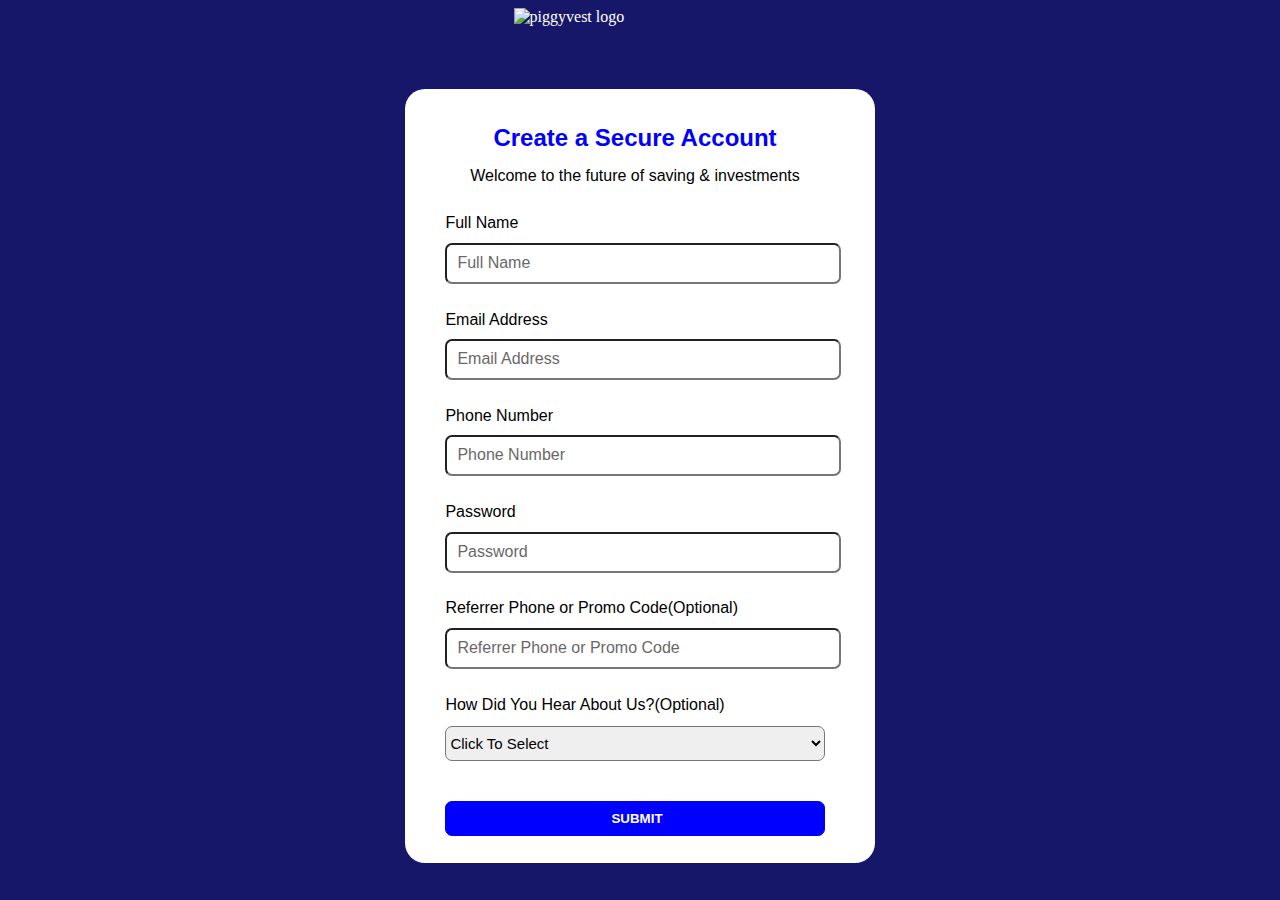
==== index.html @ 0d76f71a "Rename piggyvest.html to index.html" ====
<!DOCTYPE html>
<html lang="en">

<head>
    <meta charset="UTF-8">
    <meta name="viewport" content="width=device-width, initial-scale=1.0">
    <meta http-equiv="X-UA-Compatible" content="ie=edge">
    <link rel="stylesheet" href="piggyvest.css">
    <title>Document</title>
</head>

<body>
    <img src="https://storage.googleapis.com/piggybankservice.appspot.com/statics/piggy-png_1_.png" alt="piggyvest logo" class="center">
    <div class="container">
        <div class="top">
            <h2>Create a Secure Account</h2>
            <p>Welcome to the future of saving & investments</p>
        </div>
        <div class="form">
            <label for="fullName">Full Name</label> <br>
            <input type="text" placeholder="Full Name" name="fullName" id="fullName"><br>
            <label for="email"> Email Address</label><br>
            <input type="email" placeholder="Email Address" name="email" id="email"><br>
            <label for="phoneNumber">Phone Number</label><br>
            <input type="text" placeholder="Phone Number" name="phoneNumber" id="phoneNumber"><br>
            <label for="password">Password</label><br>
            <input type="password" placeholder="Password" name="password" id="password"><br>
            <label for="ref">Referrer Phone or Promo Code(Optional)</label><br>
            <input type="text" placeholder="Referrer Phone or Promo Code" name="ref" id="ref"><br>
            <label for="Hdyhau">How Did You Hear About Us?(Optional)</label> <br>
            <select name="Hdyhau" id="Hdyhau">
                <option value="click">Click To Select</option>
                <option value="Facebook">Facebook</option>
                <option value="Twitter">Twitter</option>
                <option value="Instagram">Instagram</option>
                <option value="friends">Friends/Family/Coworker Referral</option>
                <option value="googleSearch">Google search</option>
                <option value="googlPlaystore">Google playstore</option>
                <option value="onlineBlog">Online Blog</option>
                <option value="localNews">Local Newspaper</option>
                <option value="event">At an event</option>
            </select><br>
            <input type="submit" value="submit">
        </div>
    </div>
</body>

</html>
---- piggyvest.css ----
body {
    background-color: rgb(23, 23, 105);
}

.center {
    display: block;
    margin-left: auto;
    margin-right: auto;
    width: 20%;
}

.container {
    margin: 0 auto;
    /* width: 350px; */
    width: 30%;
    margin-top: 5%;
    background-color: white;
    padding-left: 40px;
    padding-right: 50px;
    padding-top: 20px;
    border-radius: 20px;
}

img {
    margin: 0 auto;
    color: white
}

h2 {
    font-family: 'Segoe UI', Tahoma, Geneva, Verdana, sans-serif;
    color: blue;
}

h1 {
    font-family: 'Segoe UI', Tahoma, Geneva, Verdana, sans-serif;
    text-align: center;
    color: white;
}

p {
    font-family: 'Segoe UI', Tahoma, Geneva, Verdana, sans-serif;
    font-size: 16px;
}

.top {
    line-height: 1.1em;
    text-align: center;
    margin-bottom: 30px;
}

label {
    font-family: UB, sans-serif;
}

input[type="submit"] {
    background-color: blue;
    border: 1px solid blue;
    text-transform: uppercase;
    font-weight: 600;
    color: white;
}

input[type="submit"]:hover {
    background-color: rgb(8, 8, 99);
    border: 1px solid rgb(3, 3, 97);
    font-weight: 800;
}


/* label br{
    margin-bottom: ;
} */

input {
    padding-left: 10px;
}

input,
select {
    margin-bottom: 2em;
    margin-top: 0.8em;
    width: 100%;
    height: 35px;
    border-radius: 7px;
}

select {
    /* padding: 8px; */
    font-family: 'Segoe UI', Tahoma, Geneva, Verdana, sans-serif;
    font-size: 15px;
}

::placeholder {
    color: rgb(54, 52, 52);
    ;
    opacity: 0.75;
    font-size: larger;
}
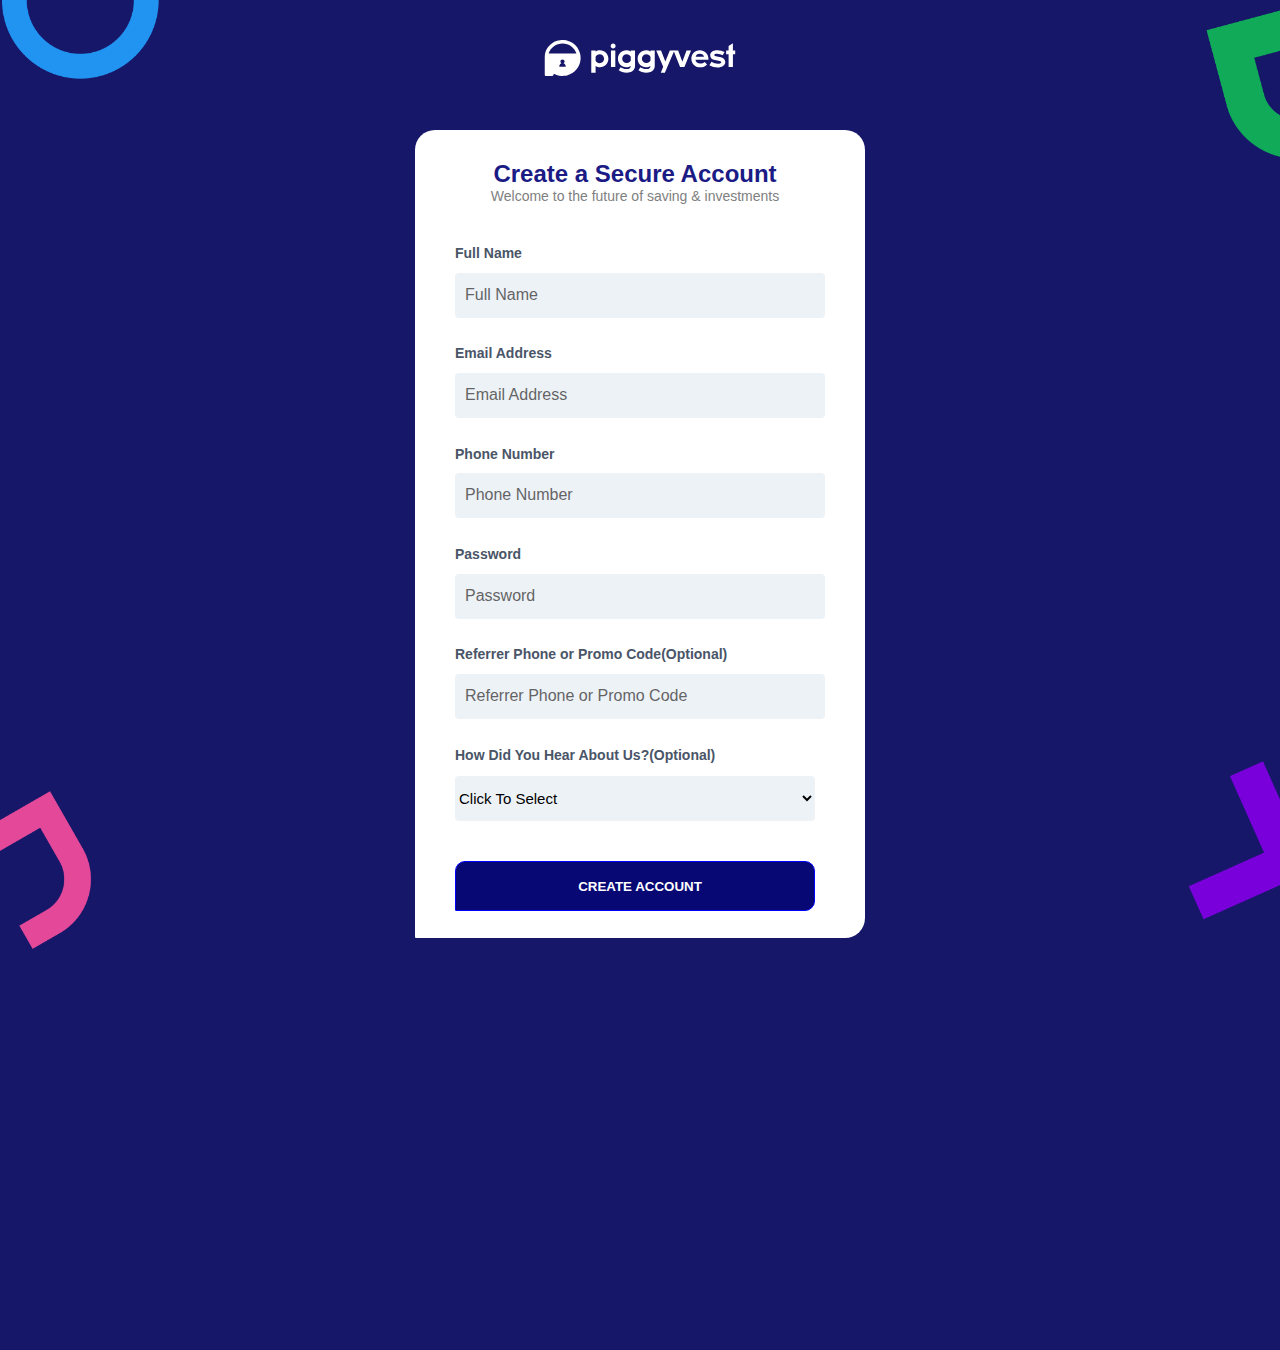
==== commit a469ba7b: "second commit" ====
--- a/index.html
+++ b/index.html
@@ -9,9 +9,42 @@
     <title>Document</title>
 </head>
 
-<body>
-    <img src="https://storage.googleapis.com/piggybankservice.appspot.com/statics/piggy-png_1_.png" alt="piggyvest logo" class="center">
+<body>   
+    <div class="wrapper">
+        <div class="leftpic"></div>
+    <!-- <img src="./image/2.png" class="rightpic" alt=""> -->
+    <div class="logo">
+        <svg class="logo" width="191" height="36" viewBox="0 0 191 36" fill="none" xmlns="http://www.w3.org/2000/svg">
+        <g clip-path="url(#clip0)">
+            <path d="M51.0956 25.9872V32.828H46.7771V10.5095H51.0956V11.5796C52.2803 10.8153 53.8089 10.2802 55.414 10.2802C60.3057 10.2802 63.8981 14.1783 63.8981 18.8025C63.8981 23.3885 60.344 27.3248 55.414 27.3248C53.7707 27.2866 52.2803 26.7898 51.0956 25.9872ZM51.0956 16.7388V20.6751C51.8217 22.2038 53.3121 23.1974 55.0701 23.1974C57.5924 23.1974 59.5796 21.2484 59.5796 18.7643C59.5796 16.242 57.6306 14.3312 55.1083 14.3312C53.3503 14.3694 51.8599 15.2866 51.0956 16.7388Z"
+                fill="white" />
+            <path d="M66.1912 5.99998C66.1912 4.58596 67.223 3.5159 68.5988 3.5159C69.9746 3.5159 71.1211 4.58596 71.1211 5.99998C71.1211 7.37577 69.9746 8.48405 68.5988 8.48405C67.223 8.48405 66.1912 7.37577 66.1912 5.99998ZM66.4587 10.5095H70.8154V27.0573H66.4587V10.5095Z"
+                fill="white" />
+            <path d="M73.4141 18.7261C73.4141 14.1783 76.9682 10.3184 81.8981 10.3184C83.5032 10.3184 84.9937 10.7388 86.2548 11.4267V10.5095H90.5351V26.1019C90.5351 30.4203 86.8281 32.7515 82.1657 32.7515C79.1083 32.7515 76.2039 31.8343 74.293 30.3439L76.0892 27.2866C77.6561 28.3566 79.8344 29.0445 82.1657 29.0445C85.1848 29.0445 86.102 27.8598 86.2548 25.9108C84.9555 26.7133 83.465 27.2101 81.9364 27.2101C76.93 27.1719 73.4141 23.5031 73.4141 18.7261ZM86.2548 20.5605V16.8535C85.5287 15.2866 83.9618 14.2547 82.2039 14.2547C79.6816 14.2547 77.6943 16.242 77.6943 18.6878C77.6943 21.2484 79.6434 23.0063 82.1657 23.0063C84.0383 23.0828 85.4905 22.1273 86.2548 20.5605Z"
+                fill="white" />
+            <path d="M93.1338 18.7261C93.1338 14.1783 96.6879 10.3184 101.618 10.3184C103.223 10.3184 104.713 10.7388 105.975 11.4267V10.5095H110.255V26.1019C110.255 30.4203 106.548 32.7515 101.885 32.7515C98.8281 32.7515 95.9236 31.8343 94.0128 30.3439L95.8089 27.2866C97.3758 28.3566 99.5542 29.0445 101.885 29.0445C104.904 29.0445 105.822 27.8598 105.975 25.9108C104.675 26.7133 103.185 27.2101 101.656 27.2101C96.6497 27.1719 93.1338 23.5031 93.1338 18.7261ZM105.975 20.5605V16.8535C105.248 15.2866 103.682 14.2547 101.924 14.2547C99.4013 14.2547 97.414 16.242 97.414 18.6878C97.414 21.2484 99.3631 23.0063 101.885 23.0063C103.72 23.0828 105.172 22.1273 105.975 20.5605Z"
+                fill="white" />
+            <path d="M116.522 10.5096L120.841 21.5541L125.312 10.5096H129.86L120.344 32.828H116.293L118.701 26.8662L111.745 10.5096H116.522Z" fill="white" />
+            <path d="M129.019 10.5096H133.643L137.847 21.6688L142.013 10.5096H146.561L139.911 27.0573H135.592L129.019 10.5096Z" fill="white" />
+            <path d="M146.866 18.6497C146.866 13.9873 150.191 10.1274 155.389 10.1274C160.204 10.1274 163.873 13.758 163.949 18.4968C163.987 18.879 163.987 19.2994 163.949 19.7198H150.955C151.07 22.051 153.325 23.5796 155.694 23.5796C157.681 23.5796 158.828 23.0446 160.204 21.8981L162.573 24.3822C160.662 26.3694 158.752 27.3249 155.732 27.3249C150.115 27.3631 146.866 23.1975 146.866 18.6497ZM151.185 16.7007H159.516C159.095 15.1338 157.605 13.7962 155.35 13.7962C152.752 13.7962 151.643 15.0956 151.185 16.7007Z"
+                fill="white" />
+            <path d="M164.904 25.2612L167.006 21.8217C168.879 23.0446 171.134 23.8089 173.427 23.8089C175.605 23.8089 176.713 23.2739 176.713 22.3185C176.713 21.707 176.178 21.2484 175.108 21.0191L170.56 20.0637C167.236 19.3376 165.707 17.7707 165.707 15.172C165.707 12.4204 168.038 10.1274 172.853 10.1274C175.758 10.1274 178.357 10.9682 180.115 12.0765L178.127 15.3631C176.675 14.5987 174.726 13.758 172.701 13.758C170.866 13.758 169.796 14.2166 169.796 15.0573C169.796 15.5924 170.178 15.9745 171.248 16.1656L175.07 16.8917C179.197 17.6943 180.803 19.5287 180.803 22.051C180.803 25.6433 177.21 27.5159 173.312 27.5159C170.14 27.4777 167.618 26.828 164.904 25.2612Z"
+                fill="white" />
+            <path d="M181.643 10.5095H184.089V5.96177L188.408 3.17197V10.5095H190.93V14.2548H188.408V27.0191H184.089V14.2548H181.643V10.5095Z" fill="white" />
+            <path d="M36.0382 16.6242C35.9618 15.5541 35.8089 14.5223 35.5414 13.4904C34.3185 8.94267 31.7197 5.38853 27.7834 2.82803C25.2229 1.18471 22.4331 0.305732 19.414 0.0382166C18.1529 -0.0382166 16.9299 0 15.6688 0.152866C14.3694 0.343949 13.0701 0.649681 11.8471 1.07006C6.42038 3.05732 2.21656 7.56688 0.649681 13.1465C0.305732 14.3694 0.11465 15.5924 0.0382166 16.8153C0 17.5032 0 18.1529 0 18.7643V34.4331C0 35.2739 0.687898 35.9618 1.52866 35.9618H7.60509C8.40764 35.9618 9.05732 35.3503 9.13376 34.586C9.17197 34.4331 9.21019 34.2803 9.21019 34.1274V33.7834C9.21019 33.7452 9.21019 33.7452 9.21019 33.707V33.6688C9.24841 33.6688 9.28662 33.707 9.32484 33.707C11.6178 34.9682 14.0637 35.6943 16.7006 35.8853C17.7325 35.9618 18.7643 35.9618 19.7962 35.8471C20.7134 35.7707 21.6306 35.6178 22.5478 35.3885C26.4841 34.3567 29.7325 32.2548 32.2548 29.0446C34.4331 26.293 35.656 23.1592 36.0382 19.6815C36.1146 18.6879 36.1146 17.656 36.0382 16.6242ZM21.2484 26.6369C21.2102 26.7516 21.1338 26.828 21.0191 26.828H15.0573C14.9427 26.828 14.8662 26.7516 14.828 26.6369V26.5987V26.3694C14.828 26.1019 14.8662 25.8344 14.9045 25.5669C14.9427 25.4904 14.9809 25.3758 15.0191 25.2611C15.0573 25.1465 15.0955 25.0701 15.1338 24.9554C15.172 24.879 15.2484 24.7643 15.2866 24.6879C15.3248 24.6497 15.3248 24.6115 15.3631 24.5732C15.4013 24.4968 15.4777 24.4204 15.5541 24.3439C15.6306 24.2675 15.707 24.1911 15.7452 24.1146C16.0892 23.7707 16.5478 23.5032 17.0064 23.3503C16.3567 23.0064 15.8981 22.2803 15.8981 21.4777C15.8981 20.293 16.8535 19.3758 18 19.3758C18.5732 19.3758 19.1083 19.6051 19.4904 19.9873C19.8726 20.3694 20.1019 20.9045 20.1019 21.4777C20.1019 22.2803 19.6433 22.9682 18.9936 23.3503C20.293 23.7707 21.2102 24.9936 21.2102 26.4076C21.2866 26.4459 21.2484 26.5605 21.2484 26.6369ZM31.5669 13.6051H4.50955C4.28025 13.6051 4.12739 13.3758 4.20382 13.1847C6.2293 7.49045 11.656 3.40127 18.0382 3.40127C24.4204 3.40127 29.8471 7.49045 31.8726 13.1847C31.9108 13.3758 31.758 13.6051 31.5669 13.6051Z"
+                fill="white" />
+        </g>
+        <defs>
+            <clipPath id="clip0">
+                <rect width="190.93" height="36" fill="white" />
+            </clipPath>
+        </defs>
+        </svg>
+    </div>
+    <!-- 
+    <img src="./image/4.png" class="botright" alt=""> -->
     <div class="container">
+
         <div class="top">
             <h2>Create a Secure Account</h2>
             <p>Welcome to the future of saving & investments</p>
@@ -40,9 +73,12 @@
                 <option value="localNews">Local Newspaper</option>
                 <option value="event">At an event</option>
             </select><br>
-            <input type="submit" value="submit">
+            <input type="submit" value="create account">
         </div>
     </div>
+    <!-- <img src="./image/3.png" class="botleft" alt=""> -->
+    </div>
+    
 </body>
 
 </html>
--- a/piggyvest.css
+++ b/piggyvest.css
@@ -1,5 +1,29 @@
+*{
+    margin: 0px;
+    padding: 0px;
+}
+html {
+    scroll-behavior: smooth;
+}
+
 body {
+    height: 100vh;
     background-color: rgb(23, 23, 105);
+    background-image: url('./image/1.png'), url('./image/2.png'), url('./image/3.png'), url('./image/last.png');
+    background-position: top -90px left -10px, top -10px right -90px, bottom -60px left -60px, bottom -30px right -60px;
+    background-repeat: no-repeat;
+    background-size: 180px;
+    background-attachment: fixed;
+}
+.wrapper{
+    overflow: hidden;
+    height: 150vh;
+}
+
+.logo{
+    margin: 0px auto;
+    margin-top: 20px;
+    width: 100%;
 }
 
 .center {
@@ -11,14 +35,14 @@
 
 .container {
     margin: 0 auto;
-    /* width: 350px; */
-    width: 30%;
-    margin-top: 5%;
+    width: 360px;
+    margin-top: 50px;
     background-color: white;
     padding-left: 40px;
     padding-right: 50px;
-    padding-top: 20px;
+    padding-top: 30px;
     border-radius: 20px;
+    border-bottom-left-radius: 1px;
 }
 
 img {
@@ -28,36 +52,39 @@
 
 h2 {
     font-family: 'Segoe UI', Tahoma, Geneva, Verdana, sans-serif;
-    color: blue;
-}
-
-h1 {
-    font-family: 'Segoe UI', Tahoma, Geneva, Verdana, sans-serif;
-    text-align: center;
-    color: white;
+    color: rgb(27, 27, 133);
 }
 
 p {
     font-family: 'Segoe UI', Tahoma, Geneva, Verdana, sans-serif;
-    font-size: 16px;
+    font-size: 14px;
+    color: grey;
 }
 
 .top {
-    line-height: 1.1em;
+    /* line-height: 0.5em; */
     text-align: center;
     margin-bottom: 30px;
 }
-
+.form{
+    margin-top: 40px;
+}
 label {
     font-family: UB, sans-serif;
+    font-size: 14px;
+    font-weight: 600;
+    color:#4a5568;
 }
-
 input[type="submit"] {
-    background-color: blue;
+    background-color: rgb(8, 8, 116);
     border: 1px solid blue;
     text-transform: uppercase;
     font-weight: 600;
     color: white;
+    border-radius: 10px;
+    height: 50px;
+    border-bottom-left-radius: 1px;
+    cursor: pointer;
 }
 
 input[type="submit"]:hover {
@@ -67,25 +94,23 @@
 }
 
 
-/* label br{
-    margin-bottom: ;
-} */
 
 input {
     padding-left: 10px;
 }
 
-input,
-select {
+input, select{
     margin-bottom: 2em;
     margin-top: 0.8em;
     width: 100%;
-    height: 35px;
-    border-radius: 7px;
+    height: 45px;
+    background-color:  #edf2f7;;
+    border-radius: 4px;
+    border:0 solid #e2e8f0;
 }
 
+
 select {
-    /* padding: 8px; */
     font-family: 'Segoe UI', Tahoma, Geneva, Verdana, sans-serif;
     font-size: 15px;
 }
@@ -95,4 +120,38 @@
     ;
     opacity: 0.75;
     font-size: larger;
+}
+
+
+
+
+/* responsiveness */
+
+
+@media (max-width: 510px){
+    .container {
+        margin: 0 auto;
+        width: 70%;
+        margin-top: 50px;
+        background-color: white;
+        padding-left: 40px;
+        padding-right: 50px;
+        padding-top: 30px;
+        border-radius: 20px;
+        border-bottom-left-radius: 1px;
+    }
+}
+@media (max-width: 407px){
+    h2 {
+        font-family: 'Segoe UI', Tahoma, Geneva, Verdana, sans-serif;
+        font-size: 21px;
+        color: rgb(27, 27, 133);
+    }
+    
+    p {
+        font-family: 'Segoe UI', Tahoma, Geneva, Verdana, sans-serif;
+        font-size: 14px;
+        color: grey;
+    }
+    
 }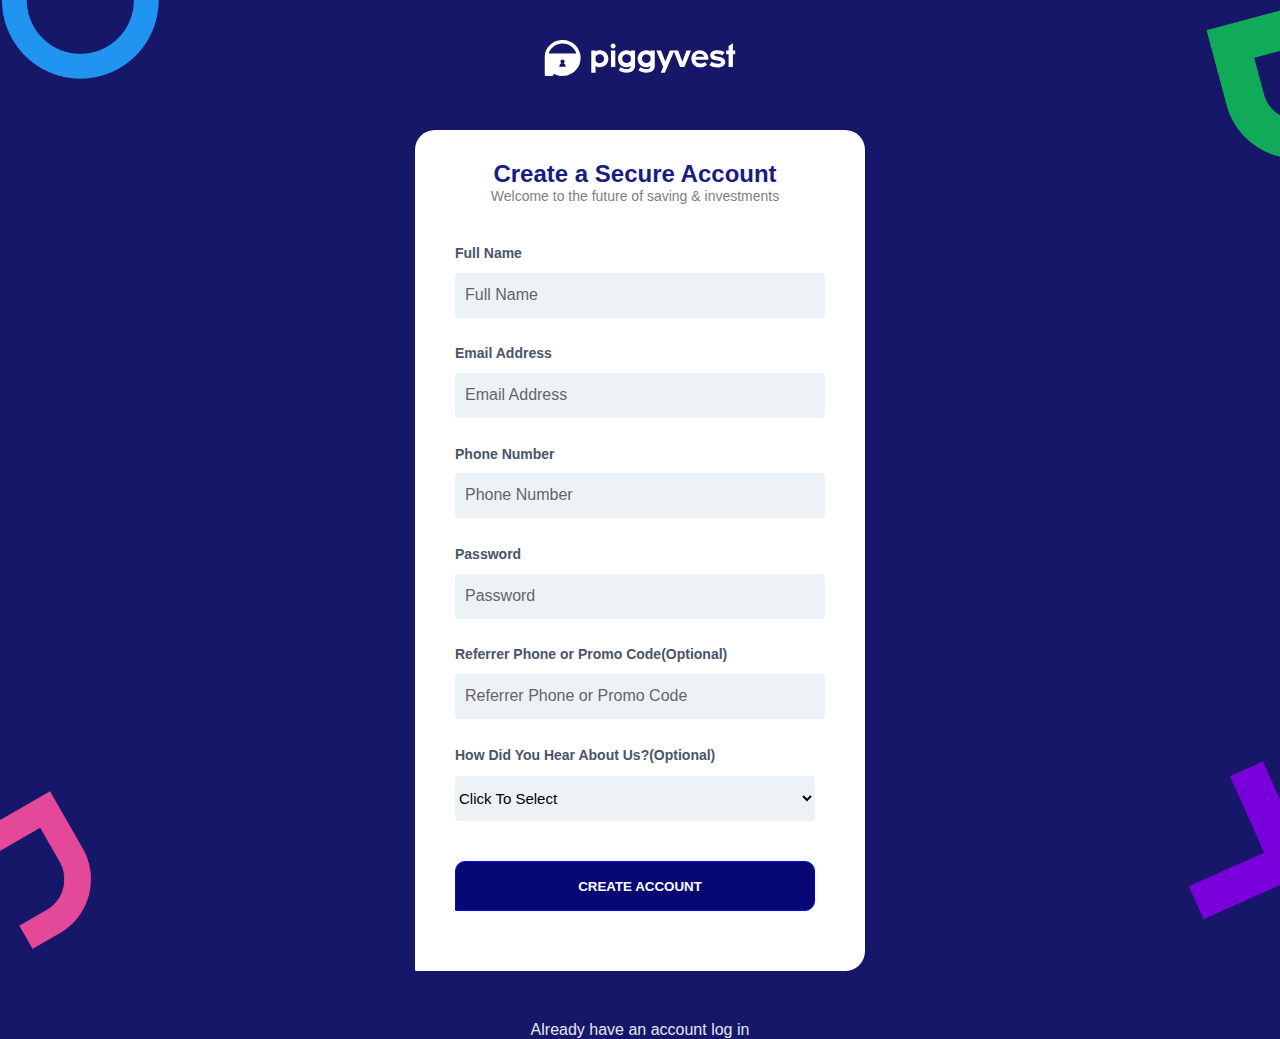
==== commit 2e6cd679: "third commit" ====
--- a/index.html
+++ b/index.html
@@ -4,6 +4,9 @@
 <head>
     <meta charset="UTF-8">
     <meta name="viewport" content="width=device-width, initial-scale=1.0">
+    <meta charset="description" content="piggyvest sign up page">
+    <meta charset="keywords" content="piggyvest sign up page">
+    <meta charset="author" content="Adekunle Adeniyi">
     <meta http-equiv="X-UA-Compatible" content="ie=edge">
     <link rel="stylesheet" href="piggyvest.css">
     <title>Document</title>
@@ -11,8 +14,6 @@
 
 <body>   
     <div class="wrapper">
-        <div class="leftpic"></div>
-    <!-- <img src="./image/2.png" class="rightpic" alt=""> -->
     <div class="logo">
         <svg class="logo" width="191" height="36" viewBox="0 0 191 36" fill="none" xmlns="http://www.w3.org/2000/svg">
         <g clip-path="url(#clip0)">
@@ -41,8 +42,6 @@
         </defs>
         </svg>
     </div>
-    <!-- 
-    <img src="./image/4.png" class="botright" alt=""> -->
     <div class="container">
 
         <div class="top">
@@ -76,9 +75,10 @@
             <input type="submit" value="create account">
         </div>
     </div>
-    <!-- <img src="./image/3.png" class="botleft" alt=""> -->
     </div>
-    
+    <div class="footer">
+        <p>  <a href="#">Already have an account log in</a></p>
+    </div>
 </body>
 
 </html>
--- a/piggyvest.css
+++ b/piggyvest.css
@@ -14,10 +14,6 @@
     background-repeat: no-repeat;
     background-size: 180px;
     background-attachment: fixed;
-}
-.wrapper{
-    overflow: hidden;
-    height: 150vh;
 }
 
 .logo{
@@ -50,12 +46,12 @@
     color: white
 }
 
-h2 {
+.top h2 {
     font-family: 'Segoe UI', Tahoma, Geneva, Verdana, sans-serif;
     color: rgb(27, 27, 133);
 }
 
-p {
+.top p {
     font-family: 'Segoe UI', Tahoma, Geneva, Verdana, sans-serif;
     font-size: 14px;
     color: grey;
@@ -85,6 +81,7 @@
     height: 50px;
     border-bottom-left-radius: 1px;
     cursor: pointer;
+    margin-bottom: 60px;
 }
 
 input[type="submit"]:hover {
@@ -121,6 +118,24 @@
     opacity: 0.75;
     font-size: larger;
 }
+.footer{
+    margin-top: 50px;
+    margin-bottom: 50px;
+}
+.footer p{
+    margin: 0 auto;
+    font-family: 'Segoe UI', Tahoma, Geneva, Verdana, sans-serif;
+    width: 100%;
+    text-align: center;
+}
+.footer p a{
+
+    color: #e2e8f0;
+    text-decoration: none;
+}
+.footer p a:hover{
+    color: #e2e8f071;
+}
 
 
 
